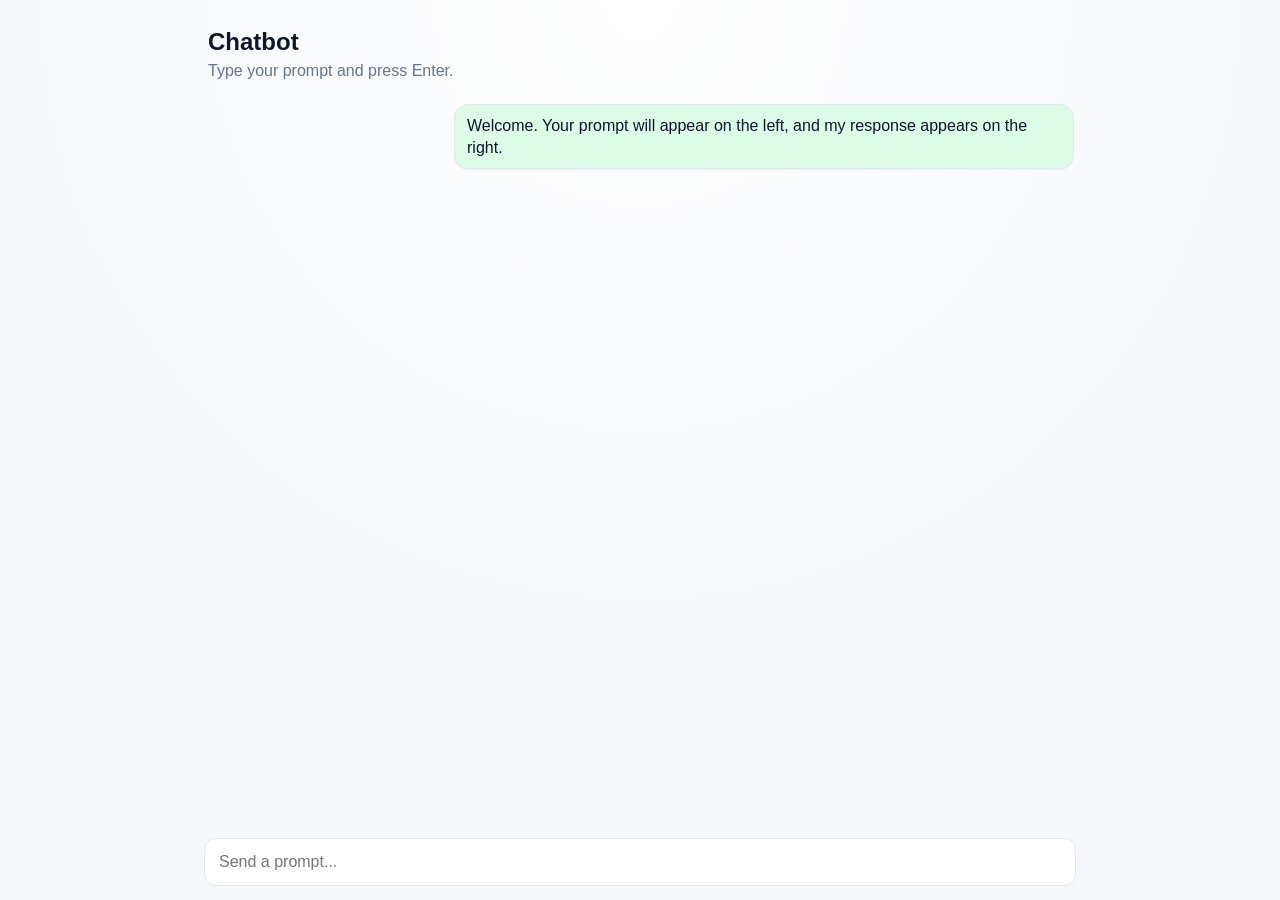
==== index.html @ 0082b972 "Initial chatbot web app" ====
<!DOCTYPE html>
<html lang="en">
  <head>
    <meta charset="UTF-8" />
    <meta name="viewport" content="width=device-width, initial-scale=1.0" />
    <title>Chatbot</title>
    <link rel="stylesheet" href="styles.css" />
  </head>
  <body>
    <main class="app">
      <header class="app-header">
        <h1>Chatbot</h1>
        <p>Type your prompt and press Enter.</p>
      </header>

      <section id="chat" class="chat" aria-live="polite"></section>

      <form id="composer" class="composer" autocomplete="off">
        <input
          id="promptInput"
          type="text"
          placeholder="Send a prompt..."
          aria-label="Prompt input"
          required
        />
      </form>
    </main>

    <script src="script.js"></script>
  </body>
</html>
---- styles.css ----
:root {
  --bg: #f5f7fb;
  --panel: #ffffff;
  --user: #dbeafe;
  --bot: #dcfce7;
  --text: #0f172a;
  --muted: #64748b;
  --line: #e2e8f0;
}

* {
  box-sizing: border-box;
}

body {
  margin: 0;
  font-family: "Segoe UI", Tahoma, Geneva, Verdana, sans-serif;
  color: var(--text);
  background: radial-gradient(circle at top, #ffffff 0%, var(--bg) 65%);
}

.app {
  min-height: 100vh;
  max-width: 900px;
  margin: 0 auto;
  display: flex;
  flex-direction: column;
  padding: 20px 14px 0;
}

.app-header {
  padding: 8px 4px 16px;
}

.app-header h1 {
  margin: 0;
  font-size: 1.5rem;
}

.app-header p {
  margin: 6px 0 0;
  color: var(--muted);
}

.chat {
  flex: 1;
  display: flex;
  flex-direction: column;
  gap: 10px;
  overflow-y: auto;
  padding: 8px 2px 18px;
}

.message {
  max-width: min(75%, 620px);
  padding: 10px 12px;
  border-radius: 14px;
  border: 1px solid var(--line);
  box-shadow: 0 1px 1px rgb(15 23 42 / 5%);
  line-height: 1.35;
  white-space: pre-wrap;
}

.message.user {
  align-self: flex-start;
  background: var(--user);
}

.message.bot {
  align-self: flex-end;
  background: var(--bot);
}

.message.typing {
  color: var(--muted);
  font-style: italic;
}

.composer {
  position: sticky;
  bottom: 0;
  background: linear-gradient(to bottom, rgb(245 247 251 / 0%), rgb(245 247 251 / 96%) 28%, rgb(245 247 251 / 100%) 52%);
  padding: 16px 0 14px;
}

.composer input {
  width: 100%;
  border: 1px solid var(--line);
  border-radius: 12px;
  padding: 14px 14px;
  font-size: 1rem;
  outline: none;
  background: var(--panel);
}

.composer input:focus {
  border-color: #60a5fa;
  box-shadow: 0 0 0 3px rgb(96 165 250 / 20%);
}

@media (max-width: 640px) {
  .app {
    padding: 14px 10px 0;
  }

  .message {
    max-width: 88%;
  }
}
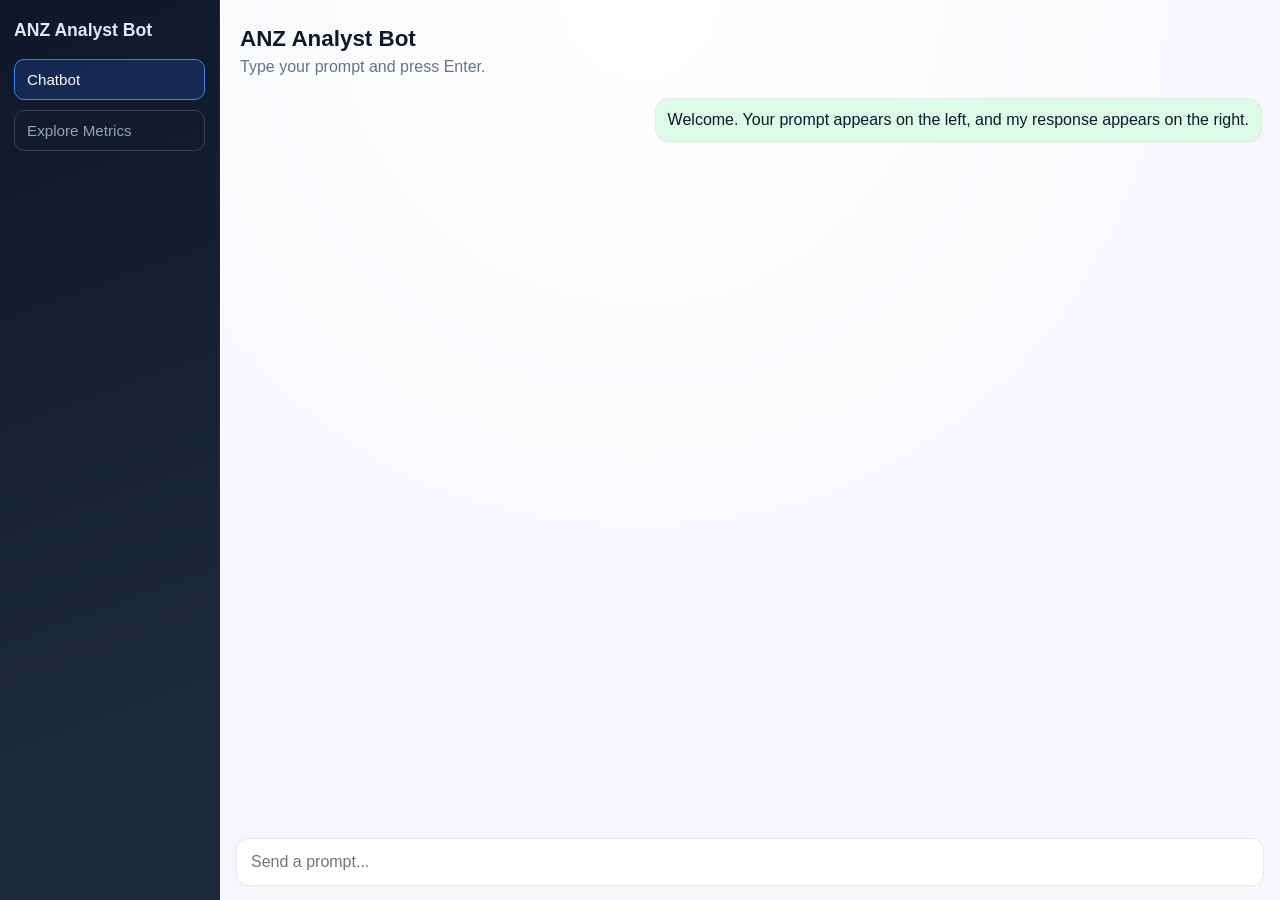
==== commit c73d2025: "Add ANZ Analyst Bot tabs and metrics explorer" ====
--- a/index.html
+++ b/index.html
@@ -3,27 +3,61 @@
   <head>
     <meta charset="UTF-8" />
     <meta name="viewport" content="width=device-width, initial-scale=1.0" />
-    <title>Chatbot</title>
+    <title>ANZ Analyst Bot</title>
     <link rel="stylesheet" href="styles.css" />
   </head>
   <body>
     <main class="app">
-      <header class="app-header">
-        <h1>Chatbot</h1>
-        <p>Type your prompt and press Enter.</p>
-      </header>
+      <aside class="sidebar" aria-label="Navigation tabs">
+        <h1 class="sidebar-title">ANZ Analyst Bot</h1>
+        <button class="tab-button active" data-tab="chatbot" type="button">
+          Chatbot
+        </button>
+        <button class="tab-button" data-tab="explore" type="button">
+          Explore Metrics
+        </button>
+      </aside>
 
-      <section id="chat" class="chat" aria-live="polite"></section>
+      <section class="workspace">
+        <section id="panel-chatbot" class="panel active" aria-label="Chatbot panel">
+          <header class="panel-header">
+            <h2>ANZ Analyst Bot</h2>
+            <p>Type your prompt and press Enter.</p>
+          </header>
 
-      <form id="composer" class="composer" autocomplete="off">
-        <input
-          id="promptInput"
-          type="text"
-          placeholder="Send a prompt..."
-          aria-label="Prompt input"
-          required
-        />
-      </form>
+          <section id="chat" class="chat" aria-live="polite"></section>
+
+          <form id="composer" class="composer" autocomplete="off">
+            <input
+              id="promptInput"
+              type="text"
+              placeholder="Send a prompt..."
+              aria-label="Prompt input"
+              required
+            />
+          </form>
+        </section>
+
+        <section id="panel-explore" class="panel" aria-label="Explore metrics panel">
+          <header class="panel-header">
+            <h2>Explore Metrics</h2>
+            <p>Select a metric to preview a sample insight.</p>
+          </header>
+
+          <div class="metric-controls">
+            <label for="metricSelect">Metric</label>
+            <select id="metricSelect">
+              <option value="">Choose a metric</option>
+            </select>
+          </div>
+
+          <p id="metricSample" class="metric-sample">
+            Pick a metric to display a sample summary.
+          </p>
+
+          <section id="graphs" class="graphs" aria-label="Metric graphs"></section>
+        </section>
+      </section>
     </main>
 
     <script src="script.js"></script>
--- a/styles.css
+++ b/styles.css
@@ -1,11 +1,15 @@
 :root {
   --bg: #f5f7fb;
   --panel: #ffffff;
+  --sidebar: #0f172a;
+  --sidebar-text: #e2e8f0;
+  --sidebar-muted: #94a3b8;
   --user: #dbeafe;
   --bot: #dcfce7;
   --text: #0f172a;
   --muted: #64748b;
   --line: #e2e8f0;
+  --accent: #2563eb;
 }
 
 * {
@@ -21,23 +25,74 @@
 
 .app {
   min-height: 100vh;
-  max-width: 900px;
-  margin: 0 auto;
-  display: flex;
-  flex-direction: column;
-  padding: 20px 14px 0;
-}
-
-.app-header {
-  padding: 8px 4px 16px;
-}
-
-.app-header h1 {
+  display: grid;
+  grid-template-columns: 220px 1fr;
+}
+
+.sidebar {
+  padding: 20px 14px;
+  background: linear-gradient(160deg, #0f172a 0%, #1e293b 80%);
+  color: var(--sidebar-text);
+  border-right: 1px solid #1f2937;
+  display: flex;
+  flex-direction: column;
+  gap: 10px;
+}
+
+.sidebar-title {
+  margin: 0 0 8px;
+  font-size: 1.1rem;
+  color: var(--sidebar-text);
+}
+
+.tab-button {
+  border: 1px solid #334155;
+  background: transparent;
+  color: var(--sidebar-muted);
+  border-radius: 10px;
+  padding: 11px 12px;
+  text-align: left;
+  cursor: pointer;
+  font-size: 0.95rem;
+}
+
+.tab-button:hover {
+  color: var(--sidebar-text);
+  border-color: #475569;
+}
+
+.tab-button.active {
+  color: #f8fafc;
+  background: rgb(37 99 235 / 20%);
+  border-color: #3b82f6;
+}
+
+.workspace {
+  height: 100vh;
+  overflow: hidden;
+}
+
+.panel {
+  display: none;
+  height: 100%;
+  flex-direction: column;
+  padding: 18px 16px 0;
+}
+
+.panel.active {
+  display: flex;
+}
+
+.panel-header {
+  padding: 8px 4px 14px;
+}
+
+.panel-header h2 {
   margin: 0;
-  font-size: 1.5rem;
-}
-
-.app-header p {
+  font-size: 1.4rem;
+}
+
+.panel-header p {
   margin: 6px 0 0;
   color: var(--muted);
 }
@@ -79,7 +134,12 @@
 .composer {
   position: sticky;
   bottom: 0;
-  background: linear-gradient(to bottom, rgb(245 247 251 / 0%), rgb(245 247 251 / 96%) 28%, rgb(245 247 251 / 100%) 52%);
+  background: linear-gradient(
+    to bottom,
+    rgb(245 247 251 / 0%),
+    rgb(245 247 251 / 96%) 28%,
+    rgb(245 247 251 / 100%) 52%
+  );
   padding: 16px 0 14px;
 }
 
@@ -87,7 +147,7 @@
   width: 100%;
   border: 1px solid var(--line);
   border-radius: 12px;
-  padding: 14px 14px;
+  padding: 14px;
   font-size: 1rem;
   outline: none;
   background: var(--panel);
@@ -98,9 +158,99 @@
   box-shadow: 0 0 0 3px rgb(96 165 250 / 20%);
 }
 
-@media (max-width: 640px) {
+#panel-explore {
+  overflow-y: auto;
+  padding-bottom: 20px;
+}
+
+.metric-controls {
+  display: flex;
+  flex-direction: column;
+  gap: 8px;
+  max-width: 360px;
+  margin: 0 4px;
+}
+
+.metric-controls label {
+  font-weight: 600;
+}
+
+.metric-controls select {
+  border: 1px solid var(--line);
+  border-radius: 10px;
+  padding: 10px;
+  font-size: 0.95rem;
+  background: #fff;
+}
+
+.metric-sample {
+  margin: 14px 4px 18px;
+  padding: 12px;
+  border: 1px solid var(--line);
+  border-radius: 10px;
+  background: #f8fafc;
+  color: #1e293b;
+}
+
+.graphs {
+  display: grid;
+  grid-template-columns: repeat(2, minmax(200px, 1fr));
+  gap: 12px;
+  padding: 0 4px 4px;
+}
+
+.graph-card {
+  border: 1px solid var(--line);
+  border-radius: 12px;
+  background: #fff;
+  padding: 10px;
+}
+
+.graph-card h3 {
+  margin: 0 0 8px;
+  font-size: 0.95rem;
+  color: #334155;
+}
+
+.graph-card svg {
+  width: 100%;
+  height: 170px;
+  display: block;
+  background: linear-gradient(to bottom, #f8fafc, #eef2ff);
+  border-radius: 8px;
+}
+
+@media (max-width: 840px) {
   .app {
-    padding: 14px 10px 0;
+    grid-template-columns: 1fr;
+    grid-template-rows: auto 1fr;
+  }
+
+  .sidebar {
+    border-right: 0;
+    border-bottom: 1px solid #1f2937;
+    flex-direction: row;
+    flex-wrap: wrap;
+    align-items: center;
+    gap: 8px;
+  }
+
+  .sidebar-title {
+    flex-basis: 100%;
+    margin: 0 0 4px;
+  }
+
+  .tab-button {
+    flex: 1;
+    min-width: 145px;
+  }
+
+  .workspace {
+    height: calc(100vh - 150px);
+  }
+
+  .graphs {
+    grid-template-columns: 1fr;
   }
 
   .message {
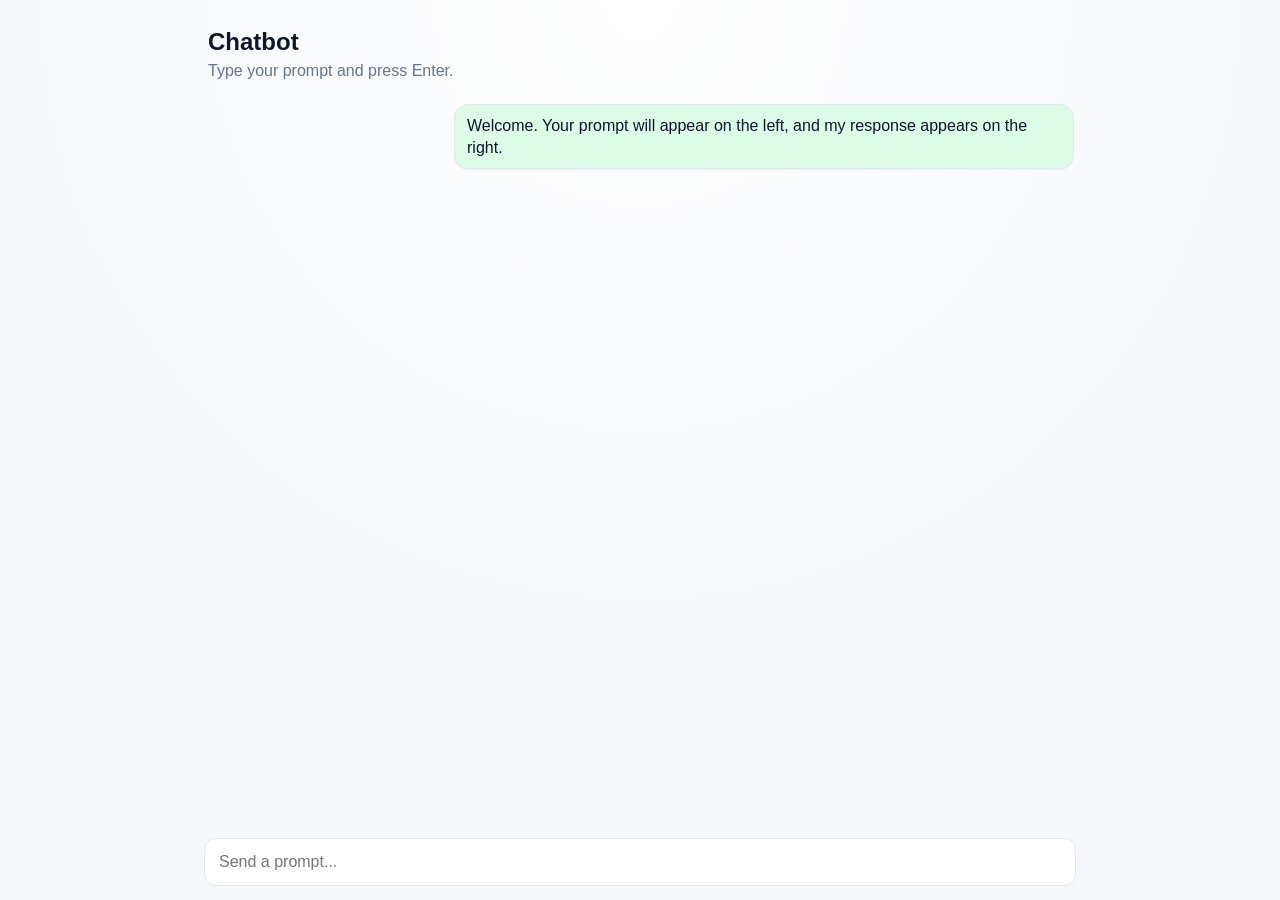
==== commit c299875a: "Revert "Add ANZ Analyst Bot tabs and metrics explorer" This reverts commit c73d2025db7da9f13ba6b767f" ====
--- a/index.html
+++ b/index.html
@@ -3,61 +3,27 @@
   <head>
     <meta charset="UTF-8" />
     <meta name="viewport" content="width=device-width, initial-scale=1.0" />
-    <title>ANZ Analyst Bot</title>
+    <title>Chatbot</title>
     <link rel="stylesheet" href="styles.css" />
   </head>
   <body>
     <main class="app">
-      <aside class="sidebar" aria-label="Navigation tabs">
-        <h1 class="sidebar-title">ANZ Analyst Bot</h1>
-        <button class="tab-button active" data-tab="chatbot" type="button">
-          Chatbot
-        </button>
-        <button class="tab-button" data-tab="explore" type="button">
-          Explore Metrics
-        </button>
-      </aside>
+      <header class="app-header">
+        <h1>Chatbot</h1>
+        <p>Type your prompt and press Enter.</p>
+      </header>
 
-      <section class="workspace">
-        <section id="panel-chatbot" class="panel active" aria-label="Chatbot panel">
-          <header class="panel-header">
-            <h2>ANZ Analyst Bot</h2>
-            <p>Type your prompt and press Enter.</p>
-          </header>
+      <section id="chat" class="chat" aria-live="polite"></section>
 
-          <section id="chat" class="chat" aria-live="polite"></section>
-
-          <form id="composer" class="composer" autocomplete="off">
-            <input
-              id="promptInput"
-              type="text"
-              placeholder="Send a prompt..."
-              aria-label="Prompt input"
-              required
-            />
-          </form>
-        </section>
-
-        <section id="panel-explore" class="panel" aria-label="Explore metrics panel">
-          <header class="panel-header">
-            <h2>Explore Metrics</h2>
-            <p>Select a metric to preview a sample insight.</p>
-          </header>
-
-          <div class="metric-controls">
-            <label for="metricSelect">Metric</label>
-            <select id="metricSelect">
-              <option value="">Choose a metric</option>
-            </select>
-          </div>
-
-          <p id="metricSample" class="metric-sample">
-            Pick a metric to display a sample summary.
-          </p>
-
-          <section id="graphs" class="graphs" aria-label="Metric graphs"></section>
-        </section>
-      </section>
+      <form id="composer" class="composer" autocomplete="off">
+        <input
+          id="promptInput"
+          type="text"
+          placeholder="Send a prompt..."
+          aria-label="Prompt input"
+          required
+        />
+      </form>
     </main>
 
     <script src="script.js"></script>
--- a/styles.css
+++ b/styles.css
@@ -1,15 +1,11 @@
 :root {
   --bg: #f5f7fb;
   --panel: #ffffff;
-  --sidebar: #0f172a;
-  --sidebar-text: #e2e8f0;
-  --sidebar-muted: #94a3b8;
   --user: #dbeafe;
   --bot: #dcfce7;
   --text: #0f172a;
   --muted: #64748b;
   --line: #e2e8f0;
-  --accent: #2563eb;
 }
 
 * {
@@ -25,74 +21,23 @@
 
 .app {
   min-height: 100vh;
-  display: grid;
-  grid-template-columns: 220px 1fr;
+  max-width: 900px;
+  margin: 0 auto;
+  display: flex;
+  flex-direction: column;
+  padding: 20px 14px 0;
 }
 
-.sidebar {
-  padding: 20px 14px;
-  background: linear-gradient(160deg, #0f172a 0%, #1e293b 80%);
-  color: var(--sidebar-text);
-  border-right: 1px solid #1f2937;
-  display: flex;
-  flex-direction: column;
-  gap: 10px;
+.app-header {
+  padding: 8px 4px 16px;
 }
 
-.sidebar-title {
-  margin: 0 0 8px;
-  font-size: 1.1rem;
-  color: var(--sidebar-text);
+.app-header h1 {
+  margin: 0;
+  font-size: 1.5rem;
 }
 
-.tab-button {
-  border: 1px solid #334155;
-  background: transparent;
-  color: var(--sidebar-muted);
-  border-radius: 10px;
-  padding: 11px 12px;
-  text-align: left;
-  cursor: pointer;
-  font-size: 0.95rem;
-}
-
-.tab-button:hover {
-  color: var(--sidebar-text);
-  border-color: #475569;
-}
-
-.tab-button.active {
-  color: #f8fafc;
-  background: rgb(37 99 235 / 20%);
-  border-color: #3b82f6;
-}
-
-.workspace {
-  height: 100vh;
-  overflow: hidden;
-}
-
-.panel {
-  display: none;
-  height: 100%;
-  flex-direction: column;
-  padding: 18px 16px 0;
-}
-
-.panel.active {
-  display: flex;
-}
-
-.panel-header {
-  padding: 8px 4px 14px;
-}
-
-.panel-header h2 {
-  margin: 0;
-  font-size: 1.4rem;
-}
-
-.panel-header p {
+.app-header p {
   margin: 6px 0 0;
   color: var(--muted);
 }
@@ -134,12 +79,7 @@
 .composer {
   position: sticky;
   bottom: 0;
-  background: linear-gradient(
-    to bottom,
-    rgb(245 247 251 / 0%),
-    rgb(245 247 251 / 96%) 28%,
-    rgb(245 247 251 / 100%) 52%
-  );
+  background: linear-gradient(to bottom, rgb(245 247 251 / 0%), rgb(245 247 251 / 96%) 28%, rgb(245 247 251 / 100%) 52%);
   padding: 16px 0 14px;
 }
 
@@ -147,7 +87,7 @@
   width: 100%;
   border: 1px solid var(--line);
   border-radius: 12px;
-  padding: 14px;
+  padding: 14px 14px;
   font-size: 1rem;
   outline: none;
   background: var(--panel);
@@ -158,99 +98,9 @@
   box-shadow: 0 0 0 3px rgb(96 165 250 / 20%);
 }
 
-#panel-explore {
-  overflow-y: auto;
-  padding-bottom: 20px;
-}
-
-.metric-controls {
-  display: flex;
-  flex-direction: column;
-  gap: 8px;
-  max-width: 360px;
-  margin: 0 4px;
-}
-
-.metric-controls label {
-  font-weight: 600;
-}
-
-.metric-controls select {
-  border: 1px solid var(--line);
-  border-radius: 10px;
-  padding: 10px;
-  font-size: 0.95rem;
-  background: #fff;
-}
-
-.metric-sample {
-  margin: 14px 4px 18px;
-  padding: 12px;
-  border: 1px solid var(--line);
-  border-radius: 10px;
-  background: #f8fafc;
-  color: #1e293b;
-}
-
-.graphs {
-  display: grid;
-  grid-template-columns: repeat(2, minmax(200px, 1fr));
-  gap: 12px;
-  padding: 0 4px 4px;
-}
-
-.graph-card {
-  border: 1px solid var(--line);
-  border-radius: 12px;
-  background: #fff;
-  padding: 10px;
-}
-
-.graph-card h3 {
-  margin: 0 0 8px;
-  font-size: 0.95rem;
-  color: #334155;
-}
-
-.graph-card svg {
-  width: 100%;
-  height: 170px;
-  display: block;
-  background: linear-gradient(to bottom, #f8fafc, #eef2ff);
-  border-radius: 8px;
-}
-
-@media (max-width: 840px) {
+@media (max-width: 640px) {
   .app {
-    grid-template-columns: 1fr;
-    grid-template-rows: auto 1fr;
-  }
-
-  .sidebar {
-    border-right: 0;
-    border-bottom: 1px solid #1f2937;
-    flex-direction: row;
-    flex-wrap: wrap;
-    align-items: center;
-    gap: 8px;
-  }
-
-  .sidebar-title {
-    flex-basis: 100%;
-    margin: 0 0 4px;
-  }
-
-  .tab-button {
-    flex: 1;
-    min-width: 145px;
-  }
-
-  .workspace {
-    height: calc(100vh - 150px);
-  }
-
-  .graphs {
-    grid-template-columns: 1fr;
+    padding: 14px 10px 0;
   }
 
   .message {
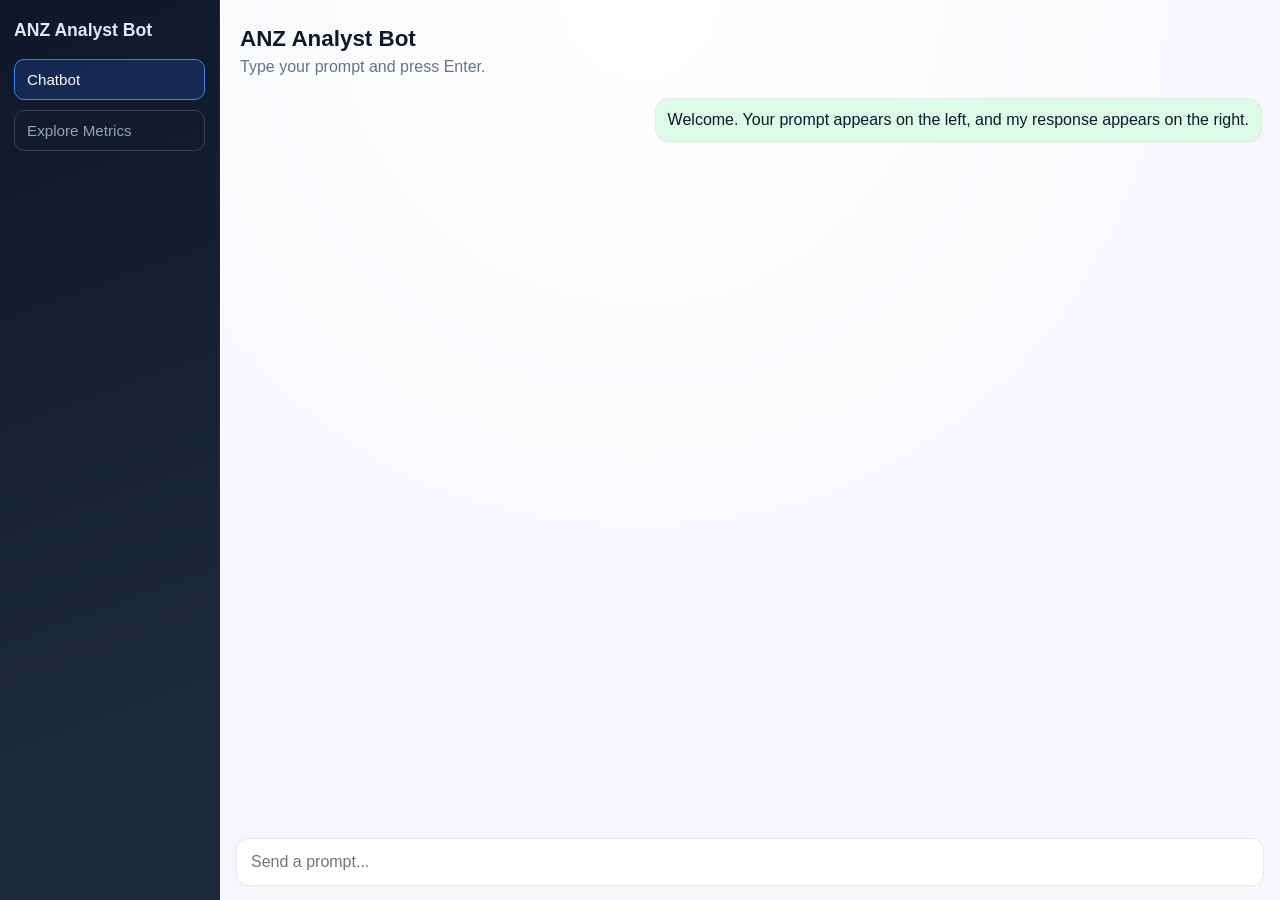
==== commit 608a125c: "Reapply "Add ANZ Analyst Bot tabs and metrics explorer" This reverts commit c299875ab0f30bb1f5a7ffba" ====
--- a/index.html
+++ b/index.html
@@ -3,27 +3,61 @@
   <head>
     <meta charset="UTF-8" />
     <meta name="viewport" content="width=device-width, initial-scale=1.0" />
-    <title>Chatbot</title>
+    <title>ANZ Analyst Bot</title>
     <link rel="stylesheet" href="styles.css" />
   </head>
   <body>
     <main class="app">
-      <header class="app-header">
-        <h1>Chatbot</h1>
-        <p>Type your prompt and press Enter.</p>
-      </header>
+      <aside class="sidebar" aria-label="Navigation tabs">
+        <h1 class="sidebar-title">ANZ Analyst Bot</h1>
+        <button class="tab-button active" data-tab="chatbot" type="button">
+          Chatbot
+        </button>
+        <button class="tab-button" data-tab="explore" type="button">
+          Explore Metrics
+        </button>
+      </aside>
 
-      <section id="chat" class="chat" aria-live="polite"></section>
+      <section class="workspace">
+        <section id="panel-chatbot" class="panel active" aria-label="Chatbot panel">
+          <header class="panel-header">
+            <h2>ANZ Analyst Bot</h2>
+            <p>Type your prompt and press Enter.</p>
+          </header>
 
-      <form id="composer" class="composer" autocomplete="off">
-        <input
-          id="promptInput"
-          type="text"
-          placeholder="Send a prompt..."
-          aria-label="Prompt input"
-          required
-        />
-      </form>
+          <section id="chat" class="chat" aria-live="polite"></section>
+
+          <form id="composer" class="composer" autocomplete="off">
+            <input
+              id="promptInput"
+              type="text"
+              placeholder="Send a prompt..."
+              aria-label="Prompt input"
+              required
+            />
+          </form>
+        </section>
+
+        <section id="panel-explore" class="panel" aria-label="Explore metrics panel">
+          <header class="panel-header">
+            <h2>Explore Metrics</h2>
+            <p>Select a metric to preview a sample insight.</p>
+          </header>
+
+          <div class="metric-controls">
+            <label for="metricSelect">Metric</label>
+            <select id="metricSelect">
+              <option value="">Choose a metric</option>
+            </select>
+          </div>
+
+          <p id="metricSample" class="metric-sample">
+            Pick a metric to display a sample summary.
+          </p>
+
+          <section id="graphs" class="graphs" aria-label="Metric graphs"></section>
+        </section>
+      </section>
     </main>
 
     <script src="script.js"></script>
--- a/styles.css
+++ b/styles.css
@@ -1,11 +1,15 @@
 :root {
   --bg: #f5f7fb;
   --panel: #ffffff;
+  --sidebar: #0f172a;
+  --sidebar-text: #e2e8f0;
+  --sidebar-muted: #94a3b8;
   --user: #dbeafe;
   --bot: #dcfce7;
   --text: #0f172a;
   --muted: #64748b;
   --line: #e2e8f0;
+  --accent: #2563eb;
 }
 
 * {
@@ -21,23 +25,74 @@
 
 .app {
   min-height: 100vh;
-  max-width: 900px;
-  margin: 0 auto;
-  display: flex;
-  flex-direction: column;
-  padding: 20px 14px 0;
-}
-
-.app-header {
-  padding: 8px 4px 16px;
-}
-
-.app-header h1 {
+  display: grid;
+  grid-template-columns: 220px 1fr;
+}
+
+.sidebar {
+  padding: 20px 14px;
+  background: linear-gradient(160deg, #0f172a 0%, #1e293b 80%);
+  color: var(--sidebar-text);
+  border-right: 1px solid #1f2937;
+  display: flex;
+  flex-direction: column;
+  gap: 10px;
+}
+
+.sidebar-title {
+  margin: 0 0 8px;
+  font-size: 1.1rem;
+  color: var(--sidebar-text);
+}
+
+.tab-button {
+  border: 1px solid #334155;
+  background: transparent;
+  color: var(--sidebar-muted);
+  border-radius: 10px;
+  padding: 11px 12px;
+  text-align: left;
+  cursor: pointer;
+  font-size: 0.95rem;
+}
+
+.tab-button:hover {
+  color: var(--sidebar-text);
+  border-color: #475569;
+}
+
+.tab-button.active {
+  color: #f8fafc;
+  background: rgb(37 99 235 / 20%);
+  border-color: #3b82f6;
+}
+
+.workspace {
+  height: 100vh;
+  overflow: hidden;
+}
+
+.panel {
+  display: none;
+  height: 100%;
+  flex-direction: column;
+  padding: 18px 16px 0;
+}
+
+.panel.active {
+  display: flex;
+}
+
+.panel-header {
+  padding: 8px 4px 14px;
+}
+
+.panel-header h2 {
   margin: 0;
-  font-size: 1.5rem;
-}
-
-.app-header p {
+  font-size: 1.4rem;
+}
+
+.panel-header p {
   margin: 6px 0 0;
   color: var(--muted);
 }
@@ -79,7 +134,12 @@
 .composer {
   position: sticky;
   bottom: 0;
-  background: linear-gradient(to bottom, rgb(245 247 251 / 0%), rgb(245 247 251 / 96%) 28%, rgb(245 247 251 / 100%) 52%);
+  background: linear-gradient(
+    to bottom,
+    rgb(245 247 251 / 0%),
+    rgb(245 247 251 / 96%) 28%,
+    rgb(245 247 251 / 100%) 52%
+  );
   padding: 16px 0 14px;
 }
 
@@ -87,7 +147,7 @@
   width: 100%;
   border: 1px solid var(--line);
   border-radius: 12px;
-  padding: 14px 14px;
+  padding: 14px;
   font-size: 1rem;
   outline: none;
   background: var(--panel);
@@ -98,9 +158,99 @@
   box-shadow: 0 0 0 3px rgb(96 165 250 / 20%);
 }
 
-@media (max-width: 640px) {
+#panel-explore {
+  overflow-y: auto;
+  padding-bottom: 20px;
+}
+
+.metric-controls {
+  display: flex;
+  flex-direction: column;
+  gap: 8px;
+  max-width: 360px;
+  margin: 0 4px;
+}
+
+.metric-controls label {
+  font-weight: 600;
+}
+
+.metric-controls select {
+  border: 1px solid var(--line);
+  border-radius: 10px;
+  padding: 10px;
+  font-size: 0.95rem;
+  background: #fff;
+}
+
+.metric-sample {
+  margin: 14px 4px 18px;
+  padding: 12px;
+  border: 1px solid var(--line);
+  border-radius: 10px;
+  background: #f8fafc;
+  color: #1e293b;
+}
+
+.graphs {
+  display: grid;
+  grid-template-columns: repeat(2, minmax(200px, 1fr));
+  gap: 12px;
+  padding: 0 4px 4px;
+}
+
+.graph-card {
+  border: 1px solid var(--line);
+  border-radius: 12px;
+  background: #fff;
+  padding: 10px;
+}
+
+.graph-card h3 {
+  margin: 0 0 8px;
+  font-size: 0.95rem;
+  color: #334155;
+}
+
+.graph-card svg {
+  width: 100%;
+  height: 170px;
+  display: block;
+  background: linear-gradient(to bottom, #f8fafc, #eef2ff);
+  border-radius: 8px;
+}
+
+@media (max-width: 840px) {
   .app {
-    padding: 14px 10px 0;
+    grid-template-columns: 1fr;
+    grid-template-rows: auto 1fr;
+  }
+
+  .sidebar {
+    border-right: 0;
+    border-bottom: 1px solid #1f2937;
+    flex-direction: row;
+    flex-wrap: wrap;
+    align-items: center;
+    gap: 8px;
+  }
+
+  .sidebar-title {
+    flex-basis: 100%;
+    margin: 0 0 4px;
+  }
+
+  .tab-button {
+    flex: 1;
+    min-width: 145px;
+  }
+
+  .workspace {
+    height: calc(100vh - 150px);
+  }
+
+  .graphs {
+    grid-template-columns: 1fr;
   }
 
   .message {
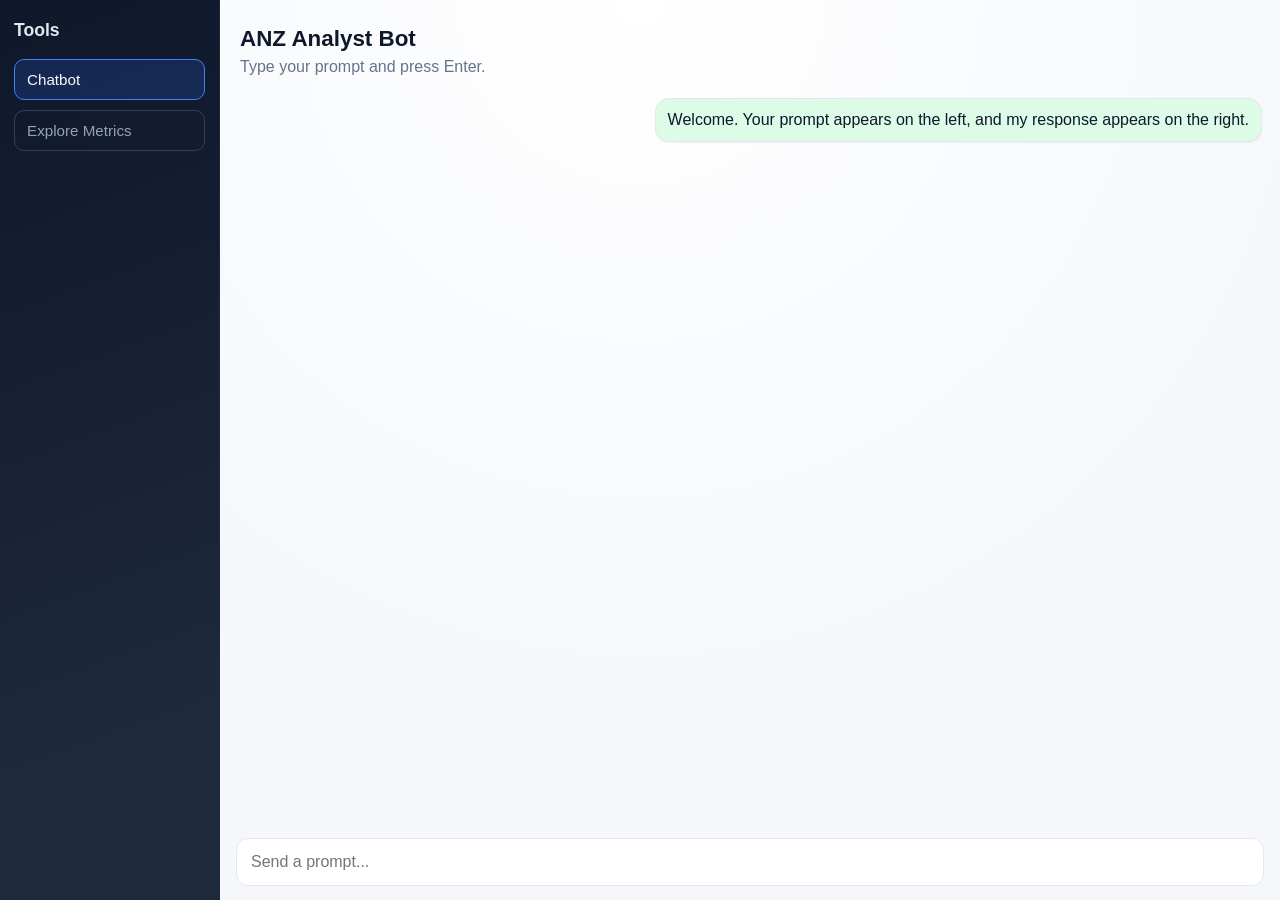
==== commit d782142b: "Update index.html" ====
--- a/index.html
+++ b/index.html
@@ -9,7 +9,7 @@
   <body>
     <main class="app">
       <aside class="sidebar" aria-label="Navigation tabs">
-        <h1 class="sidebar-title">ANZ Analyst Bot</h1>
+        <h1 class="sidebar-title">Tools</h1>
         <button class="tab-button active" data-tab="chatbot" type="button">
           Chatbot
         </button>
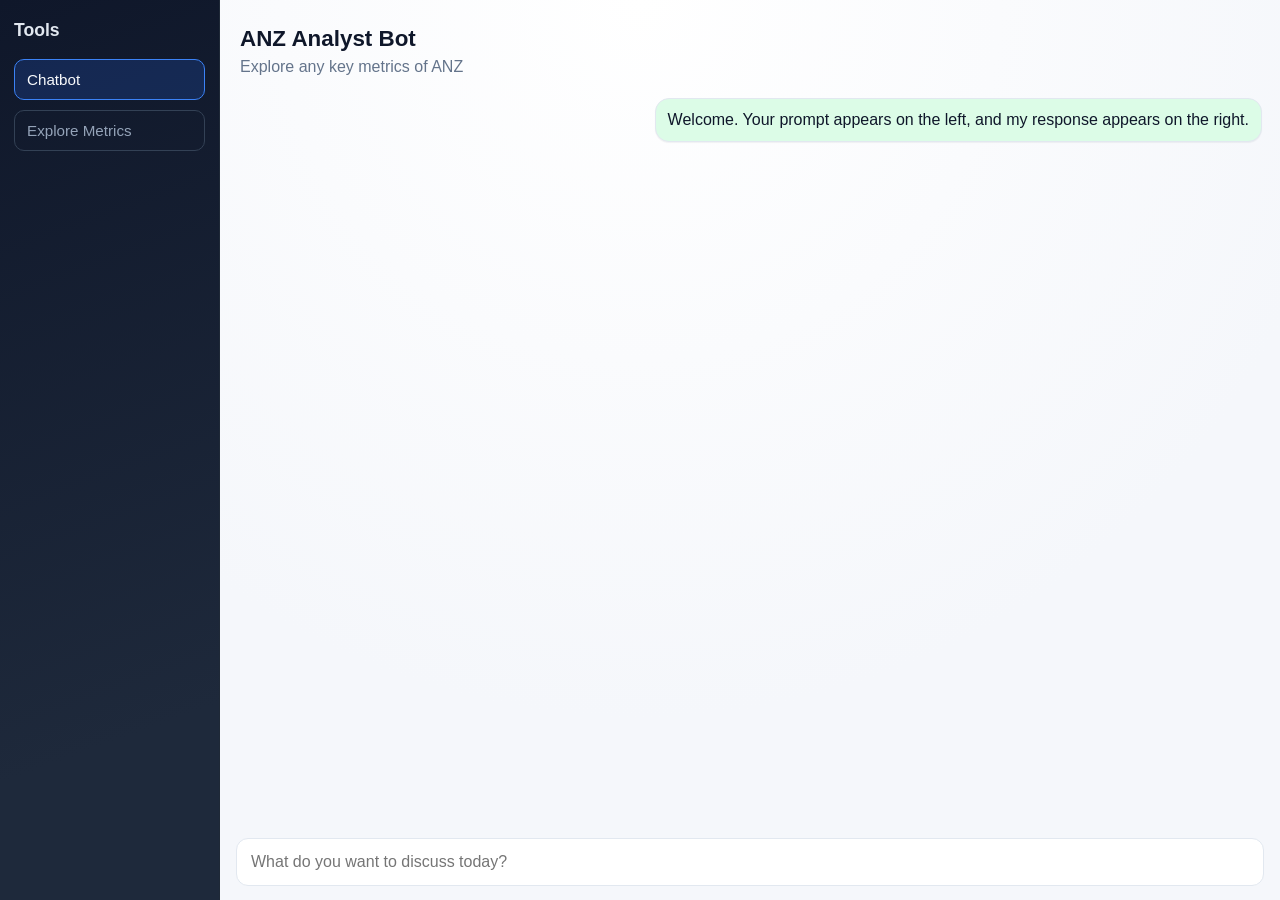
==== commit c92bfe79: "Update index.html" ====
--- a/index.html
+++ b/index.html
@@ -22,7 +22,7 @@
         <section id="panel-chatbot" class="panel active" aria-label="Chatbot panel">
           <header class="panel-header">
             <h2>ANZ Analyst Bot</h2>
-            <p>Type your prompt and press Enter.</p>
+            <p>Explore any key metrics of ANZ</p>
           </header>
 
           <section id="chat" class="chat" aria-live="polite"></section>
@@ -31,7 +31,7 @@
             <input
               id="promptInput"
               type="text"
-              placeholder="Send a prompt..."
+              placeholder="What do you want to discuss today?"
               aria-label="Prompt input"
               required
             />
